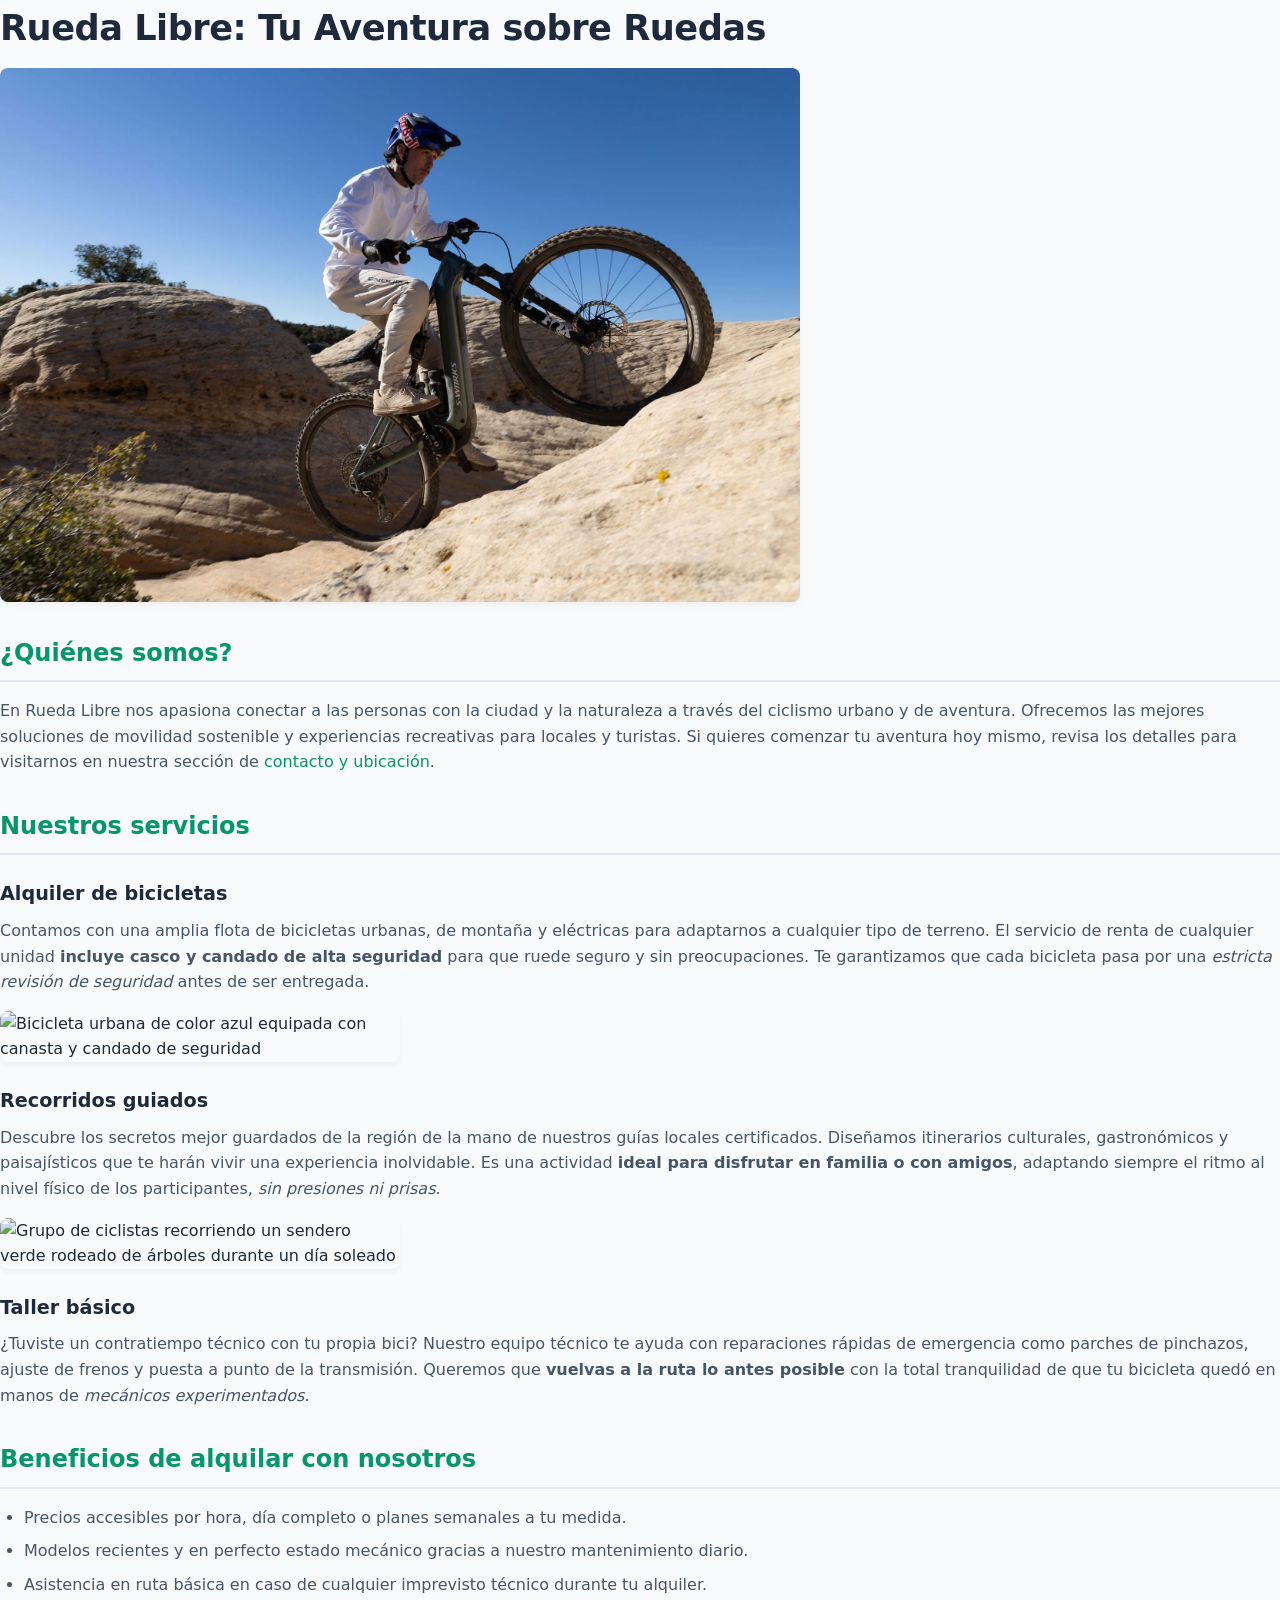
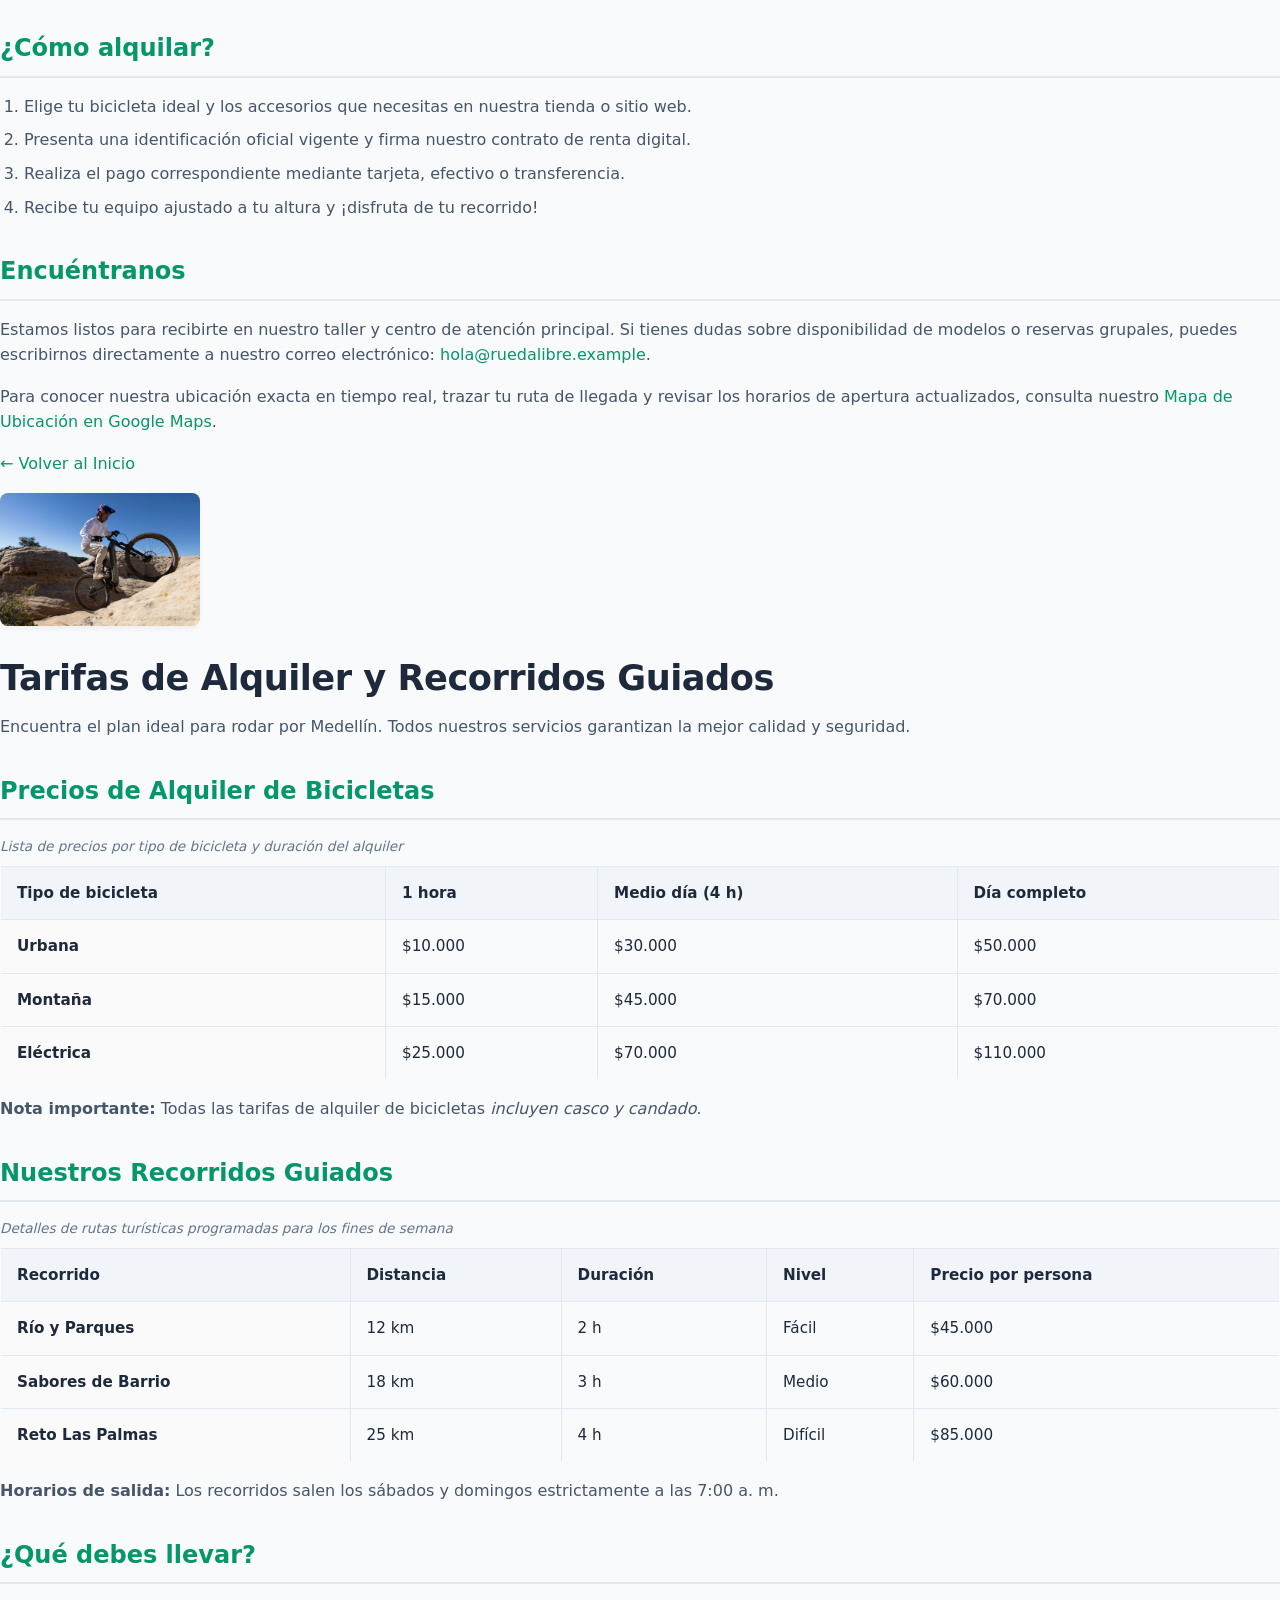
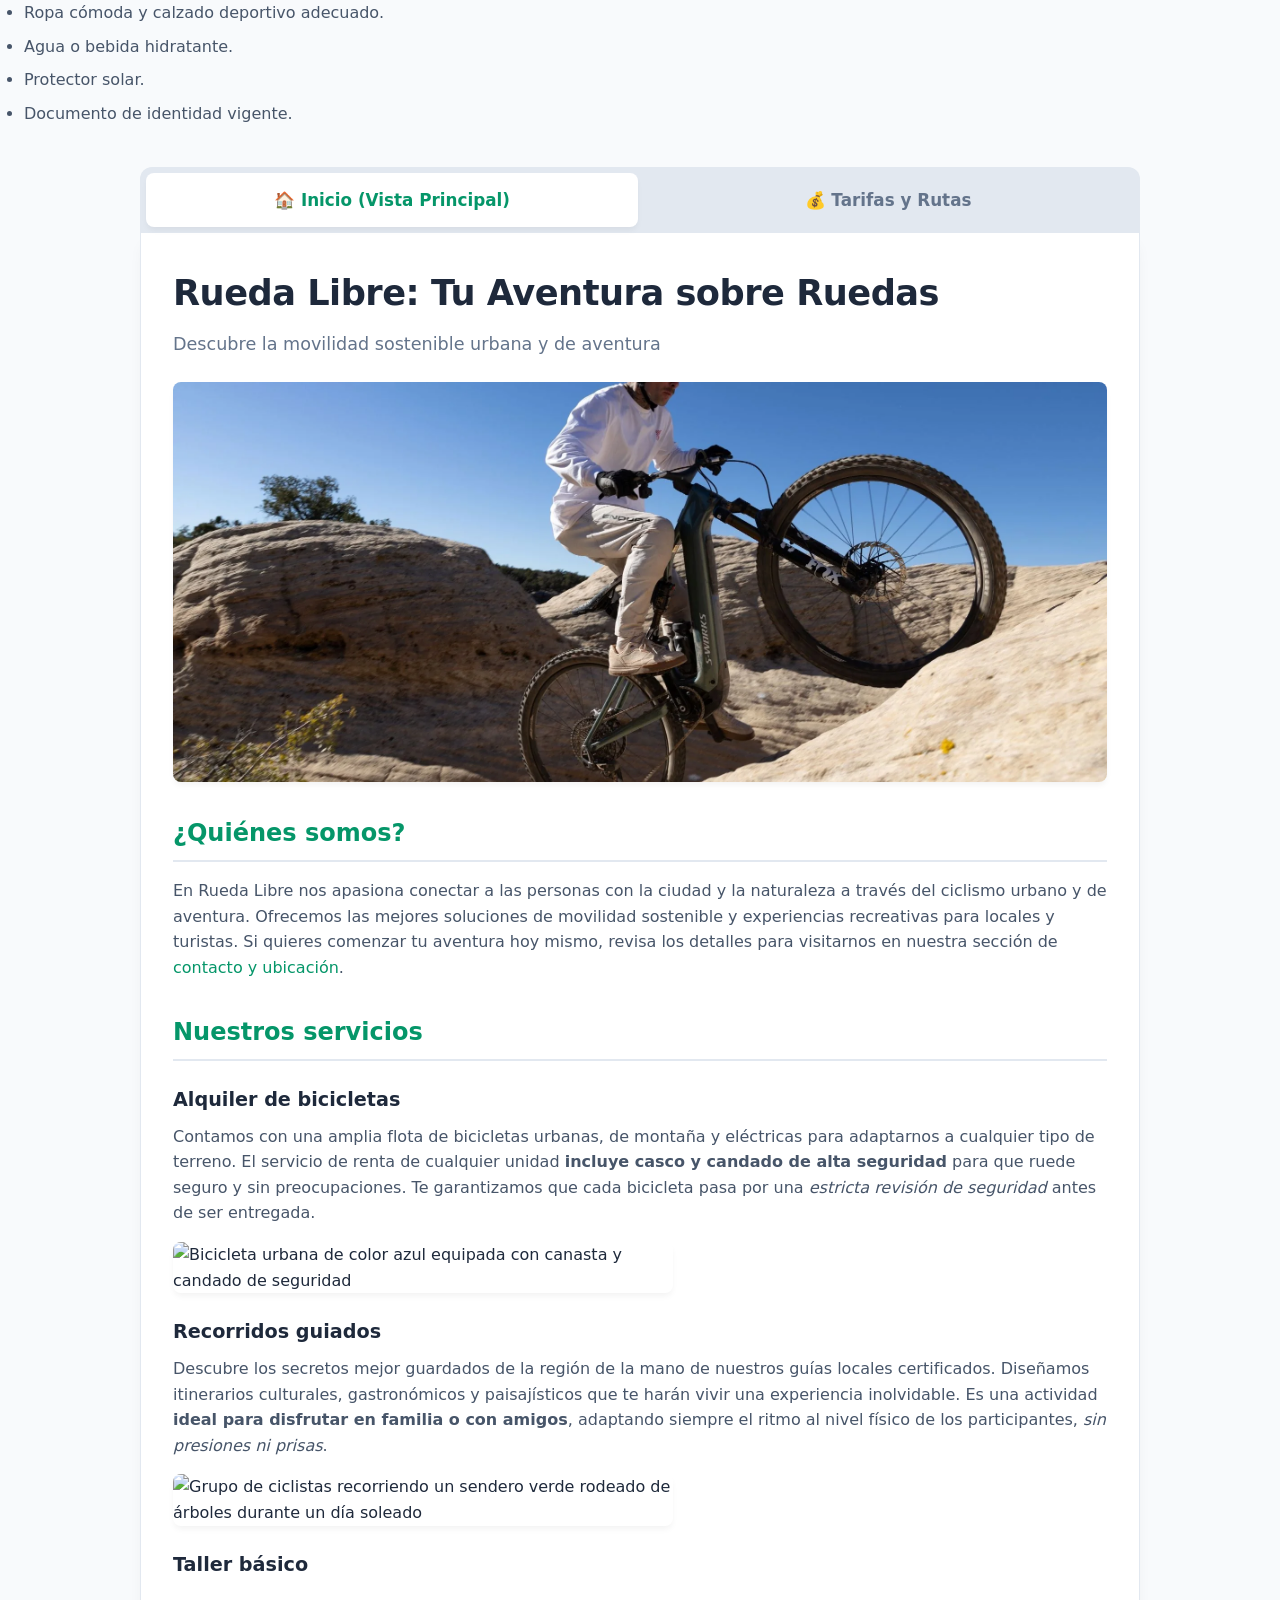
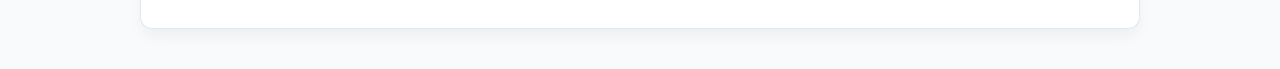
==== index.html @ 0bceabee "primer commit" ====
<!DOCTYPE html>
<html lang="es">
<head>
    <meta charset="UTF-8">
    <meta name="viewport" content="width=device-width, initial-scale=1.0">
    <title>Rueda Libre - Alquiler de Bicicletas y Recorridos</title>
</head>
<body>

    <!-- Título Principal Único -->
    <h1>Rueda Libre: Tu Aventura sobre Ruedas</h1>

    <!-- Imagen de Portada -->
    <img src="img/S1_3804.webp" alt="Frente de la tienda Rueda Libre con hileras de bicicletas listas para alquilar" width="800">

    <!-- Sección ¿Quiénes somos? -->
    <h2>¿Quiénes somos?</h2>
    <p>
        En Rueda Libre nos apasiona conectar a las personas con la ciudad y la naturaleza a través del ciclismo urbano y de aventura. Ofrecemos las mejores soluciones de movilidad sostenible y experiencias recreativas para locales y turistas. Si quieres comenzar tu aventura hoy mismo, revisa los detalles para visitarnos en nuestra sección de <a href="#encuentranos">contacto y ubicación</a>.
    </p>

    <!-- Sección Nuestros Servicios -->
    <h2>Nuestros servicios</h2>

    <h3>Alquiler de bicicletas</h3>
    <p>
        Contamos con una amplia flota de bicicletas urbanas, de montaña y eléctricas para adaptarnos a cualquier tipo de terreno. El servicio de renta de cualquier unidad <strong>incluye casco y candado de alta seguridad</strong> para que ruede seguro y sin preocupaciones. Te garantizamos que cada bicicleta pasa por una <em>estricta revisión de seguridad</em> antes de ser entregada.
    </p>
    <img src="img/bicicleta-alquiler.jpg" alt="Bicicleta urbana de color azul equipada con canasta y candado de seguridad" width="400">

    <h3>Recorridos guiados</h3>
    <p>
        Descubre los secretos mejor guardados de la región de la mano de nuestros guías locales certificados. Diseñamos itinerarios culturales, gastronómicos y paisajísticos que te harán vivir una experiencia inolvidable. Es una actividad <strong>ideal para disfrutar en familia o con amigos</strong>, adaptando siempre el ritmo al nivel físico de los participantes, <em>sin presiones ni prisas</em>.
    </p>
    <img src="img/ruta-guiada.jpg" alt="Grupo de ciclistas recorriendo un sendero verde rodeado de árboles durante un día soleado" width="400">

    <h3>Taller básico</h3>
    <p>
        ¿Tuviste un contratiempo técnico con tu propia bici? Nuestro equipo técnico te ayuda con reparaciones rápidas de emergencia como parches de pinchazos, ajuste de frenos y puesta a punto de la transmisión. Queremos que <strong>vuelvas a la ruta lo antes posible</strong> con la total tranquilidad de que tu bicicleta quedó en manos de <em>mecánicos experimentados</em>.
    </p>

    <!-- Beneficios del Servicio -->
    <h2>Beneficios de alquilar con nosotros</h2>
    <ul>
        <li>Precios accesibles por hora, día completo o planes semanales a tu medida.</li>
        <li>Modelos recientes y en perfecto estado mecánico gracias a nuestro mantenimiento diario.</li>
        <li>Asistencia en ruta básica en caso de cualquier imprevisto técnico durante tu alquiler.</li>
    </ul>

    <!-- Sección ¿Cómo alquilar? -->
    <h2>¿Cómo alquilar?</h2>
    <ol>
        <li>Elige tu bicicleta ideal y los accesorios que necesitas en nuestra tienda o sitio web.</li>
        <li>Presenta una identificación oficial vigente y firma nuestro contrato de renta digital.</li>
        <li>Realiza el pago correspondiente mediante tarjeta, efectivo o transferencia.</li>
        <li>Recibe tu equipo ajustado a tu altura y ¡disfruta de tu recorrido!</li>
    </ol>

    <!-- Sección Encuéntranos -->
    <h2 id="encuentranos">Encuéntranos</h2>
    <p>
        Estamos listos para recibirte en nuestro taller y centro de atención principal. Si tienes dudas sobre disponibilidad de modelos o reservas grupales, puedes escribirnos directamente a nuestro correo electrónico: <a href="mailto:hola@ruedalibre.example">hola@ruedalibre.example</a>.
    </p>
    <p>
        Para conocer nuestra ubicación exacta en tiempo real, trazar tu ruta de llegada y revisar los horarios de apertura actualizados, consulta nuestro <a href="https://google.com" target="_blank">Mapa de Ubicación en Google Maps</a>.
    </p>

</body>
</html>

<!DOCTYPE html>
<html lang="es">
<head>
    <meta charset="UTF-8">
    <meta name="viewport" content="width=device-width, initial-scale=1.0">
    <meta name="description" content="Consulta las tarifas oficiales de alquiler de bicicletas urbanas, de montaña y eléctricas en Medellín. Reserva tu recorrido guiado con Rueda Libre.">
    <title>Tarifas y Rutas | Rueda Libre</title>
</head>
<body>

    <!-- Enlace de regreso al Inicio subiendo un nivel -->
    <p><a href="../index.html">← Volver al Inicio</a></p>

    <!-- Logo de la empresa subiendo un nivel en la carpeta -->
    <img src="../img/S1_3804.webp" alt="Logo oficial de Rueda Libre" width="200">

    <h1>Tarifas de Alquiler y Recorridos Guiados</h1>
    <p>Encuentra el plan ideal para rodar por Medellín. Todos nuestros servicios garantizan la mejor calidad y seguridad.</p>

    <!-- Tabla 1: Tarifas de Alquiler -->
    <section>
        <h2>Precios de Alquiler de Bicicletas</h2>
        <table border="1">
            <caption>Lista de precios por tipo de bicicleta y duración del alquiler</caption>
            <thead>
                <tr>
                    <th scope="col">Tipo de bicicleta</th>
                    <th scope="col">1 hora</th>
                    <th scope="col">Medio día (4 h)</th>
                    <th scope="col">Día completo</th>
                </tr>
            </thead>
            <tbody>
                <tr>
                    <th scope="row">Urbana</th>
                    <td>$10.000</td>
                    <td>$30.000</td>
                    <td>$50.000</td>
                </tr>
                <tr>
                    <th scope="row">Montaña</th>
                    <td>$15.000</td>
                    <td>$45.000</td>
                    <td>$70.000</td>
                </tr>
                <tr>
                    <th scope="row">Eléctrica</th>
                    <td>$25.000</td>
                    <td>$70.000</td>
                    <td>$110.000</td>
                </tr>
            </tbody>
        </table>
        <p><strong>Nota importante:</strong> Todas las tarifas de alquiler de bicicletas <em>incluyen casco y candado</em>.</p>
    </section>

    <!-- Tabla 2: Recorridos Guiados -->
    <section id="recorridos-guiados">
        <h2>Nuestros Recorridos Guiados</h2>
        <table border="1">
            <caption>Detalles de rutas turísticas programadas para los fines de semana</caption>
            <thead>
                <tr>
                    <th scope="col">Recorrido</th>
                    <th scope="col">Distancia</th>
                    <th scope="col">Duración</th>
                    <th scope="col">Nivel</th>
                    <th scope="col">Precio por persona</th>
                </tr>
            </thead>
            <tbody>
                <tr>
                    <th scope="row">Río y Parques</th>
                    <td>12 km</td>
                    <td>2 h</td>
                    <td>Fácil</td>
                    <td>$45.000</td>
                </tr>
                <tr>
                    <th scope="row">Sabores de Barrio</th>
                    <td>18 km</td>
                    <td>3 h</td>
                    <td>Medio</td>
                    <td>$60.000</td>
                </tr>
                <tr>
                    <th scope="row">Reto Las Palmas</th>
                    <td>25 km</td>
                    <td>4 h</td>
                    <td>Difícil</td>
                    <td>$85.000</td>
                </tr>
            </tbody>
        </table>
        <p><strong>Horarios de salida:</strong> Los recorridos salen los sábados y domingos estrictamente a las 7:00 a. m.</p>
    </section>

    <!-- Información adicional del cliente -->
    <section>
        <h2>¿Qué debes llevar?</h2>
        <ul>
            <li>Ropa cómoda y calzado deportivo adecuado.</li>
            <li>Agua o bebida hidratante.</li>
            <li>Protector solar.</li>
            <li>Documento de identidad vigente.</li>
        </ul>
    </section>

</body>
</html>
<!DOCTYPE html>
<html lang="es">
<head>
    <meta charset="UTF-8">
    <meta name="viewport" content="width=device-width, initial-scale=1.0">
    <meta name="description" content="Consulta las tarifas oficiales de alquiler de bicicletas urbanas, de montaña y eléctricas en Medellín. Reserva tu recorrido guiado con Rueda Libre.">
    <title>Rueda Libre - Alquiler de Bicicletas y Recorridos</title>
    <style>
        :root {
            --primary: #059669; /* Verde ciclismo ecológico */
            --primary-hover: #047857;
            --accent: #f59e0b; /* Naranja de seguridad */
            --bg: #f8fafc;
            --card: #ffffff;
            --text: #1e293b;
            --border: #e2e8f0;
            --easy: #10b981;
            --medium: #f59e0b;
            --hard: #ef4444;
        }

        body {
            font-family: system-ui, -apple-system, BlinkMacSystemFont, 'Segoe UI', Roboto, sans-serif;
            background-color: var(--bg);
            color: var(--text);
            margin: 0;
            padding: 0;
            line-height: 1.6;
        }

        /* Contenedor del Sistema de Pestañas */
        .tabs-container {
            max-width: 1000px;
            margin: 40px auto;
            padding: 0 20px;
        }

        /* Ocultar los inputs de radio nativos */
        .tab-switch {
            display: none;
        }

        /* Barra de Navegación de Pestañas */
        .tabs-nav {
            display: flex;
            gap: 4px;
            background: #e2e8f0;
            padding: 6px;
            border-radius: 12px 12px 0 0;
        }

        .tab-label {
            flex: 1;
            padding: 14px;
            text-align: center;
            font-weight: bold;
            cursor: pointer;
            border-radius: 8px;
            transition: all 0.3s;
            background: transparent;
            color: #64748b;
            font-size: 1.05rem;
        }

        .tab-label:hover {
            color: var(--text);
            background: rgba(255, 255, 255, 0.5);
        }

        /* Paneles de Contenido */
        .tab-content {
            display: none;
            background: var(--card);
            padding: 32px;
            border-radius: 0 0 12px 12px;
            border: 1px solid var(--border);
            border-top: none;
            box-shadow: 0 10px 15px -3px rgb(0 0 0 / 0.05);
        }

        /* Lógica para conmutar las pestañas activas */
        #tab1:checked ~ .tabs-nav .label1,
        #tab2:checked ~ .tabs-nav .label2 {
            background: var(--card);
            color: var(--primary);
            box-shadow: 0 4px 6px -1px rgb(0 0 0 / 0.05);
        }

        #tab1:checked ~ .content1,
        #tab2:checked ~ .content2 {
            display: block;
        }

        /* --- Estilos de Contenido General --- */
        h1 {
            font-size: 2.2rem;
            color: var(--text);
            margin-top: 0;
            margin-bottom: 8px;
            font-weight: 800;
            letter-spacing: -0.5px;
        }

        .subtitle {
            color: #64748b;
            font-size: 1.1rem;
            margin-bottom: 24px;
        }

        h2 {
            font-size: 1.5rem;
            color: var(--primary);
            margin-top: 32px;
            margin-bottom: 16px;
            border-bottom: 2px solid var(--border);
            padding-bottom: 8px;
        }

        h3 {
            font-size: 1.2rem;
            color: var(--text);
            margin-top: 24px;
            margin-bottom: 8px;
        }

        p {
            margin: 0 0 16px 0;
            color: #475569;
        }

        /* Imágenes */
        img {
            max-width: 100%;
            height: auto;
            border-radius: 8px;
            margin: 12px 0 24px 0;
            display: block;
            box-shadow: 0 4px 6px -1px rgb(0 0 0 / 0.05);
        }

        .img-hero {
            width: 100%;
            max-height: 400px;
            object-fit: cover;
        }

        .img-thumb {
            max-width: 500px;
            width: 100%;
        }

        /* Listas Estilizadas */
        ul, ol {
            margin: 0 0 24px 0;
            padding-left: 24px;
            color: #475569;
        }

        li {
            margin-bottom: 8px;
        }

        /* Enlaces y Botones */
        a {
            color: var(--primary);
            text-decoration: none;
            font-weight: 500;
        }

        a:hover {
            text-decoration: underline;
        }

        .btn-maps {
            display: inline-block;
            background: var(--primary);
            color: white;
            padding: 12px 24px;
            border-radius: 6px;
            font-weight: bold;
            margin-top: 8px;
            box-shadow: 0 4px 6px -1px rgba(5, 150, 105, 0.2);
            transition: background 0.2s;
        }

        .btn-maps:hover {
            background: var(--primary-hover);
            text-decoration: none;
        }

        /* Tablas de Tarifas y Recorridos */
        table {
            width: 100%;
            border-collapse: collapse;
            margin: 16px 0;
            font-size: 0.95rem;
            text-align: left;
            border: 1px solid var(--border);
            border-radius: 8px;
            overflow: hidden;
        }

        caption {
            font-size: 0.85rem;
            color: #64748b;
            text-align: left;
            margin-bottom: 8px;
            font-style: italic;
        }

        th, td {
            padding: 14px 16px;
            border-bottom: 1px solid var(--border);
        }

        thead th {
            background-color: #f1f5f9;
            color: var(--text);
            font-weight: 700;
        }

        tbody th {
            background-color: #fafafa;
            font-weight: 600;
            color: var(--text);
        }

        tbody tr:hover {
            background-color: #f8fafc;
        }

        /* Etiquetas de niveles en la tabla */
        .badge {
            display: inline-block;
            padding: 2px 8px;
            border-radius: 4px;
            font-size: 0.8rem;
            font-weight: bold;
            color: white;
        }
        .badge.easy { background-color: var(--easy); }
        .badge.medium { background-color: var(--medium); }
        .badge.hard { background-color: var(--hard); }

        .notice-box {
            background-color: #fffbeb;
            border-left: 4px solid var(--accent);
            padding: 16px;
            border-radius: 0 8px 8px 0;
            margin: 16px 0;
        }

        .notice-box p {
            margin: 0;
            color: #92400e;
        }

        /* Caja de simulación de barra superior */
        .top-nav-back {
            display: flex;
            align-items: center;
            gap: 12px;
            margin-bottom: 24px;
            padding-bottom: 16px;
            border-bottom: 1px solid var(--border);
        }

        .logo-placeholder {
            background: #f1f5f9;
            padding: 8px 16px;
            border-radius: 6px;
            font-weight: bold;
            color: var(--primary);
            border: 1px dashed var(--primary);
        }
    </style>
</head>
<body>

<div class="tabs-container">
    
    <!-- Inputs ocultos para controlar el cambio de pestaña -->
    <input type="radio" name="view-switch" id="tab1" class="tab-switch" checked>
    <input type="radio" name="view-switch" id="tab2" class="tab-switch">

    <!-- Menú superior de navegación -->
    <div class="tabs-nav">
        <label for="tab1" class="tab-label label1">🏠 Inicio (Vista Principal)</label>
        <label for="tab2" class="tab-label label2">💰 Tarifas y Rutas</label>
    </div>

    <!-- ================= VISTA 1: INICIO ================= -->
    <div class="tab-content content1">
        <h1>Rueda Libre: Tu Aventura sobre Ruedas</h1>
        <p class="subtitle">Descubre la movilidad sostenible urbana y de aventura</p>

        <!-- Imagen de Portada -->
        <img src="img/S1_3804.webp" alt="Frente de la tienda Rueda Libre con hileras de bicicletas listas para alquilar" class="img-hero">

        <h2>¿Quiénes somos?</h2>
        <p>
            En Rueda Libre nos apasiona conectar a las personas con la ciudad y la naturaleza a través del ciclismo urbano y de aventura. Ofrecemos las mejores soluciones de movilidad sostenible y experiencias recreativas para locales y turistas. Si quieres comenzar tu aventura hoy mismo, revisa los detalles para visitarnos en nuestra sección de <a href="#encuentranos">contacto y ubicación</a>.
        </p>

        <h2>Nuestros servicios</h2>

        <h3>Alquiler de bicicletas</h3>
        <p>
            Contamos con una amplia flota de bicicletas urbanas, de montaña y eléctricas para adaptarnos a cualquier tipo de terreno. El servicio de renta de cualquier unidad <strong>incluye casco y candado de alta seguridad</strong> para que ruede seguro y sin preocupaciones. Te garantizamos que cada bicicleta pasa por una <em>estricta revisión de seguridad</em> antes de ser entregada.
        </p>
        <img src="img/bicicleta-alquiler.jpg" alt="Bicicleta urbana de color azul equipada con canasta y candado de seguridad" class="img-thumb">

        <h3>Recorridos guiados</h3>
        <p>
            Descubre los secretos mejor guardados de la región de la mano de nuestros guías locales certificados. Diseñamos itinerarios culturales, gastronómicos y paisajísticos que te harán vivir una experiencia inolvidable. Es una actividad <strong>ideal para disfrutar en familia o con amigos</strong>, adaptando siempre el ritmo al nivel físico de los participantes, <em>sin presiones ni prisas</em>.
        </p>
        <img src="img/ruta-guiada.jpg" alt="Grupo de ciclistas recorriendo un sendero verde rodeado de árboles durante un día soleado" class="img-thumb">

        <h3>Taller básico</h3>
        <p>
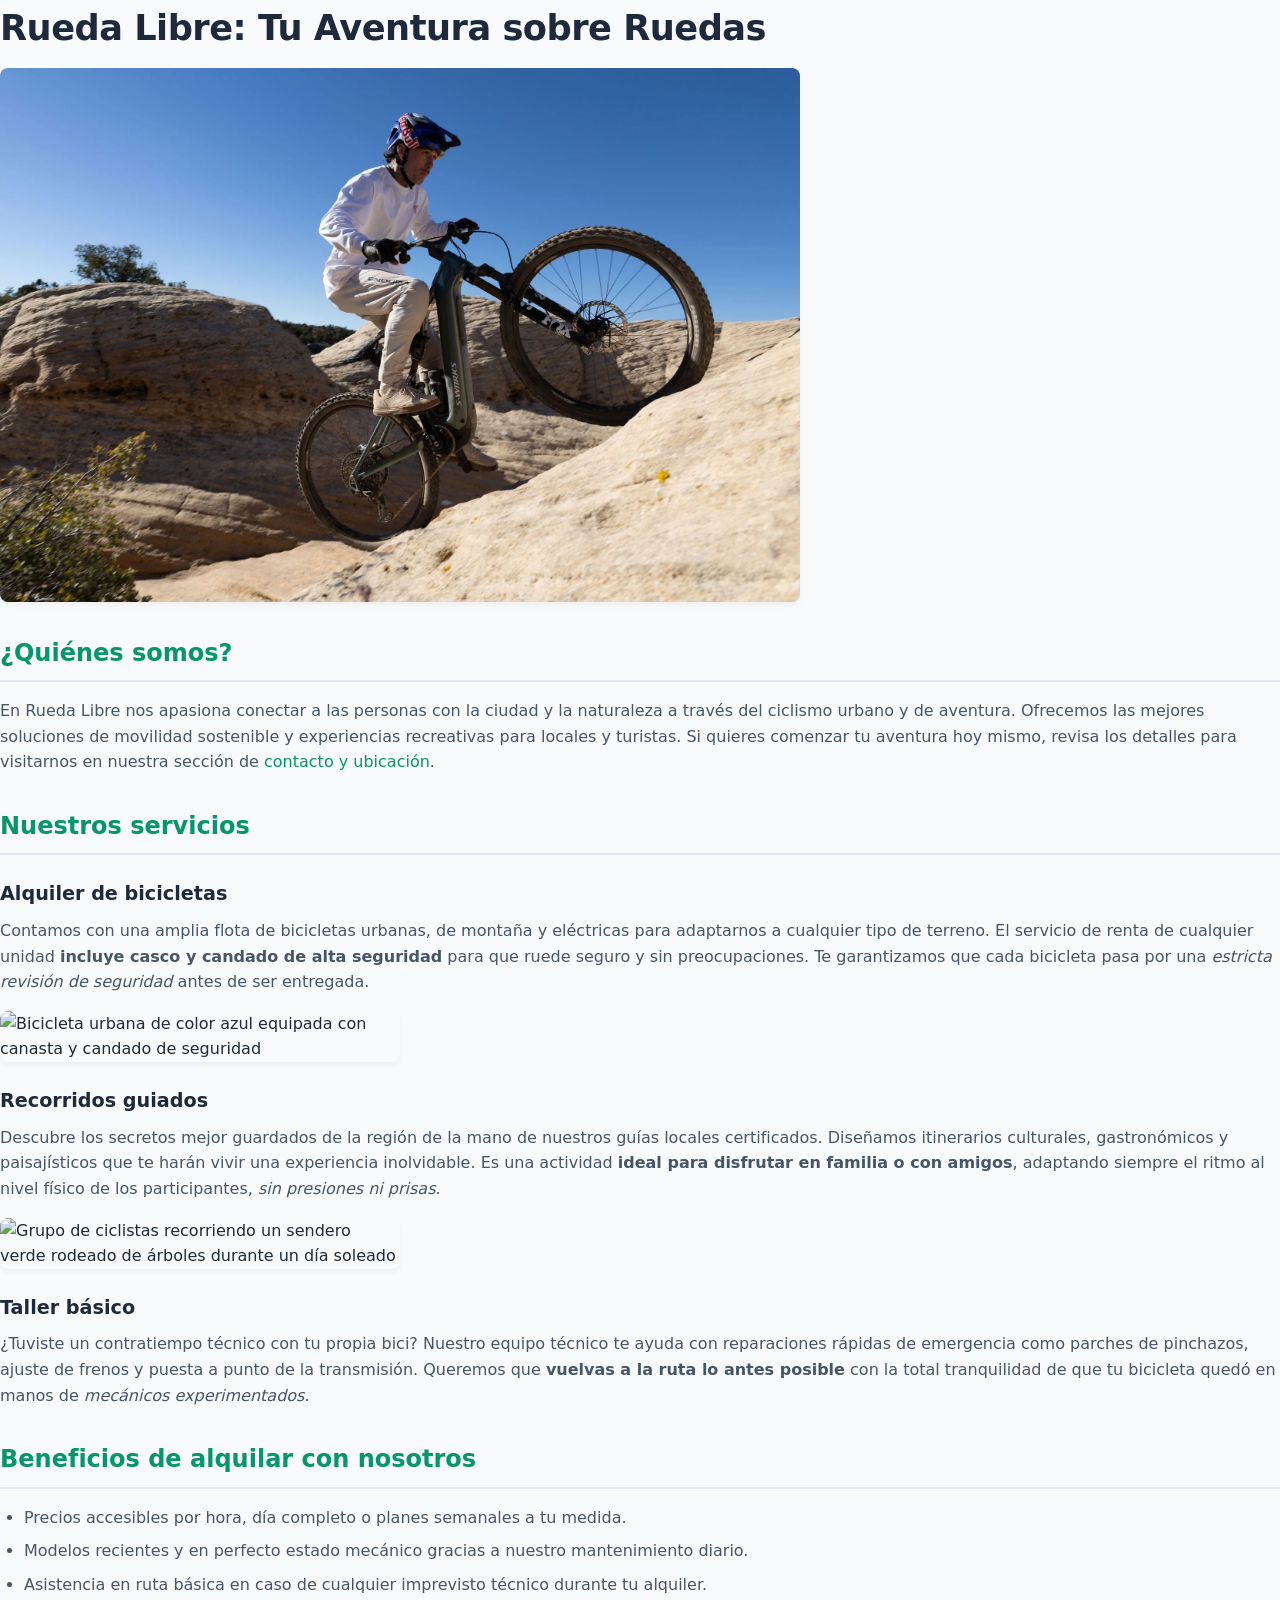
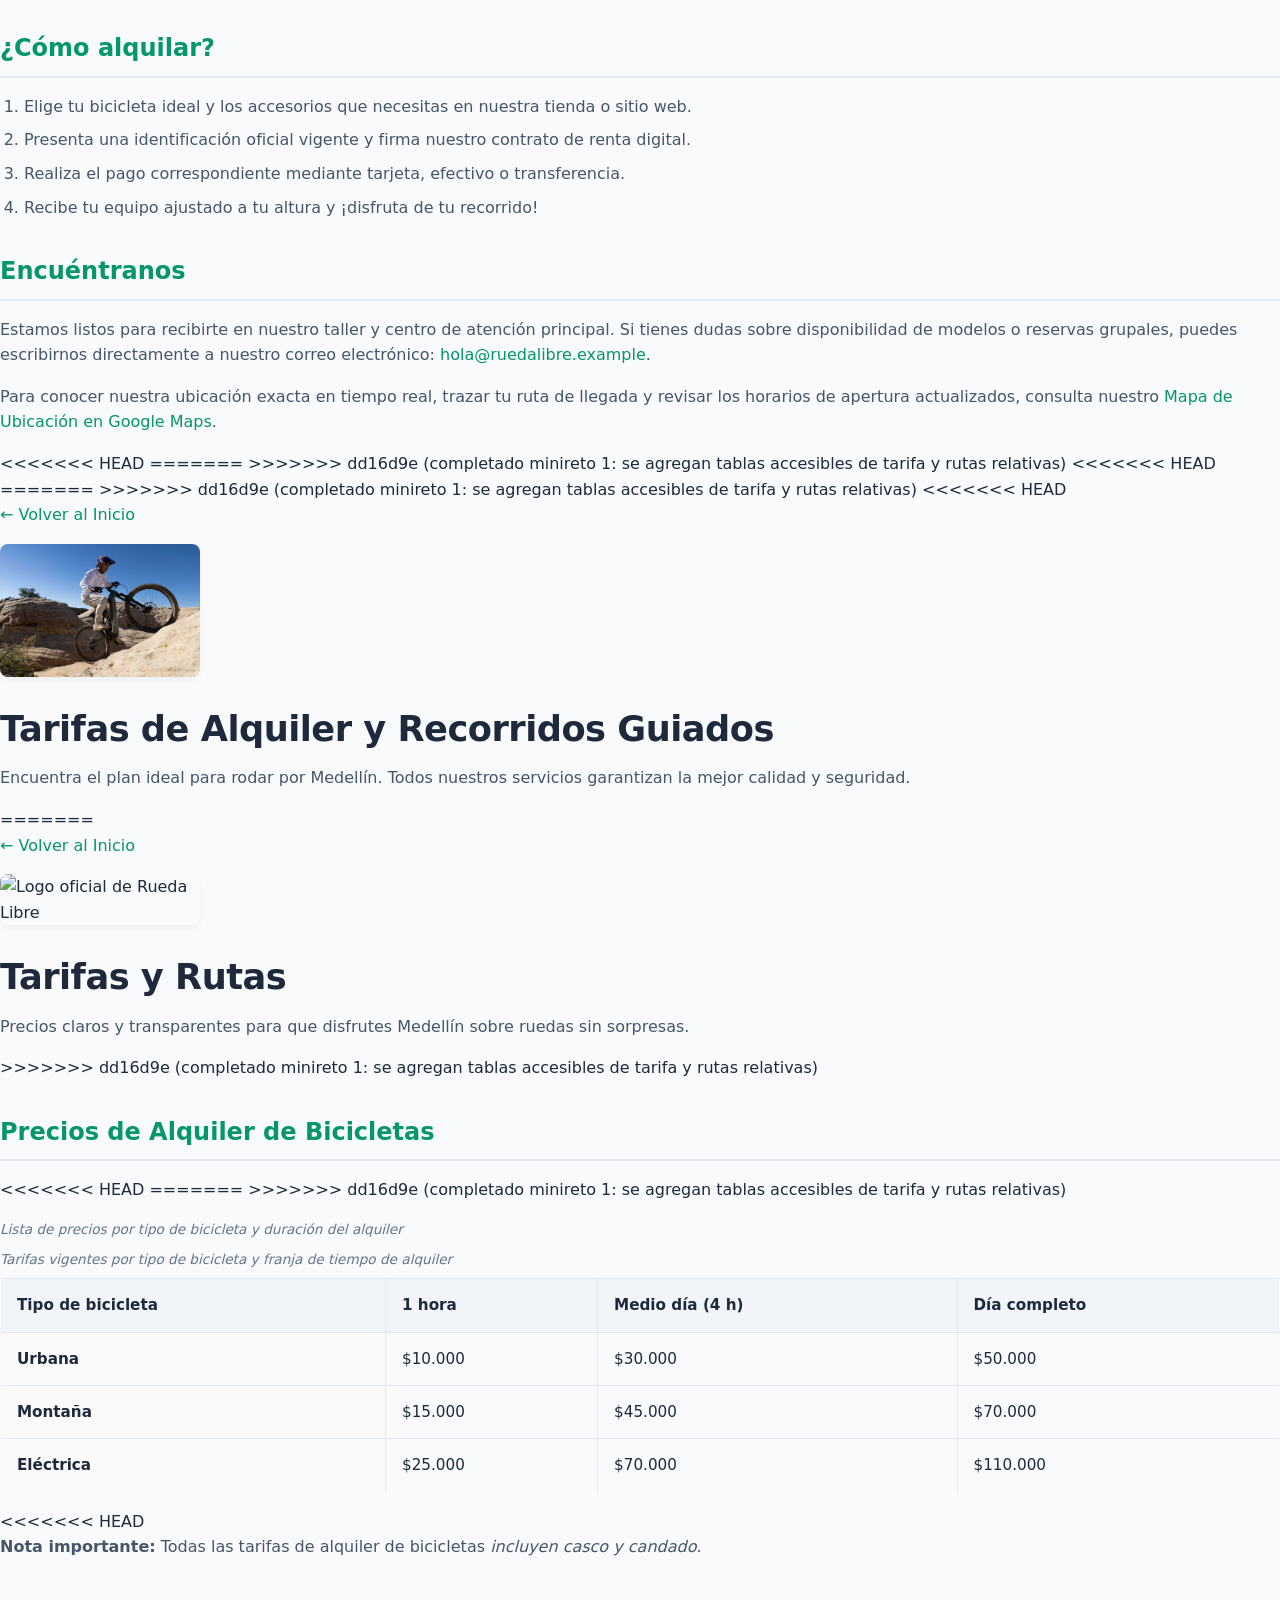
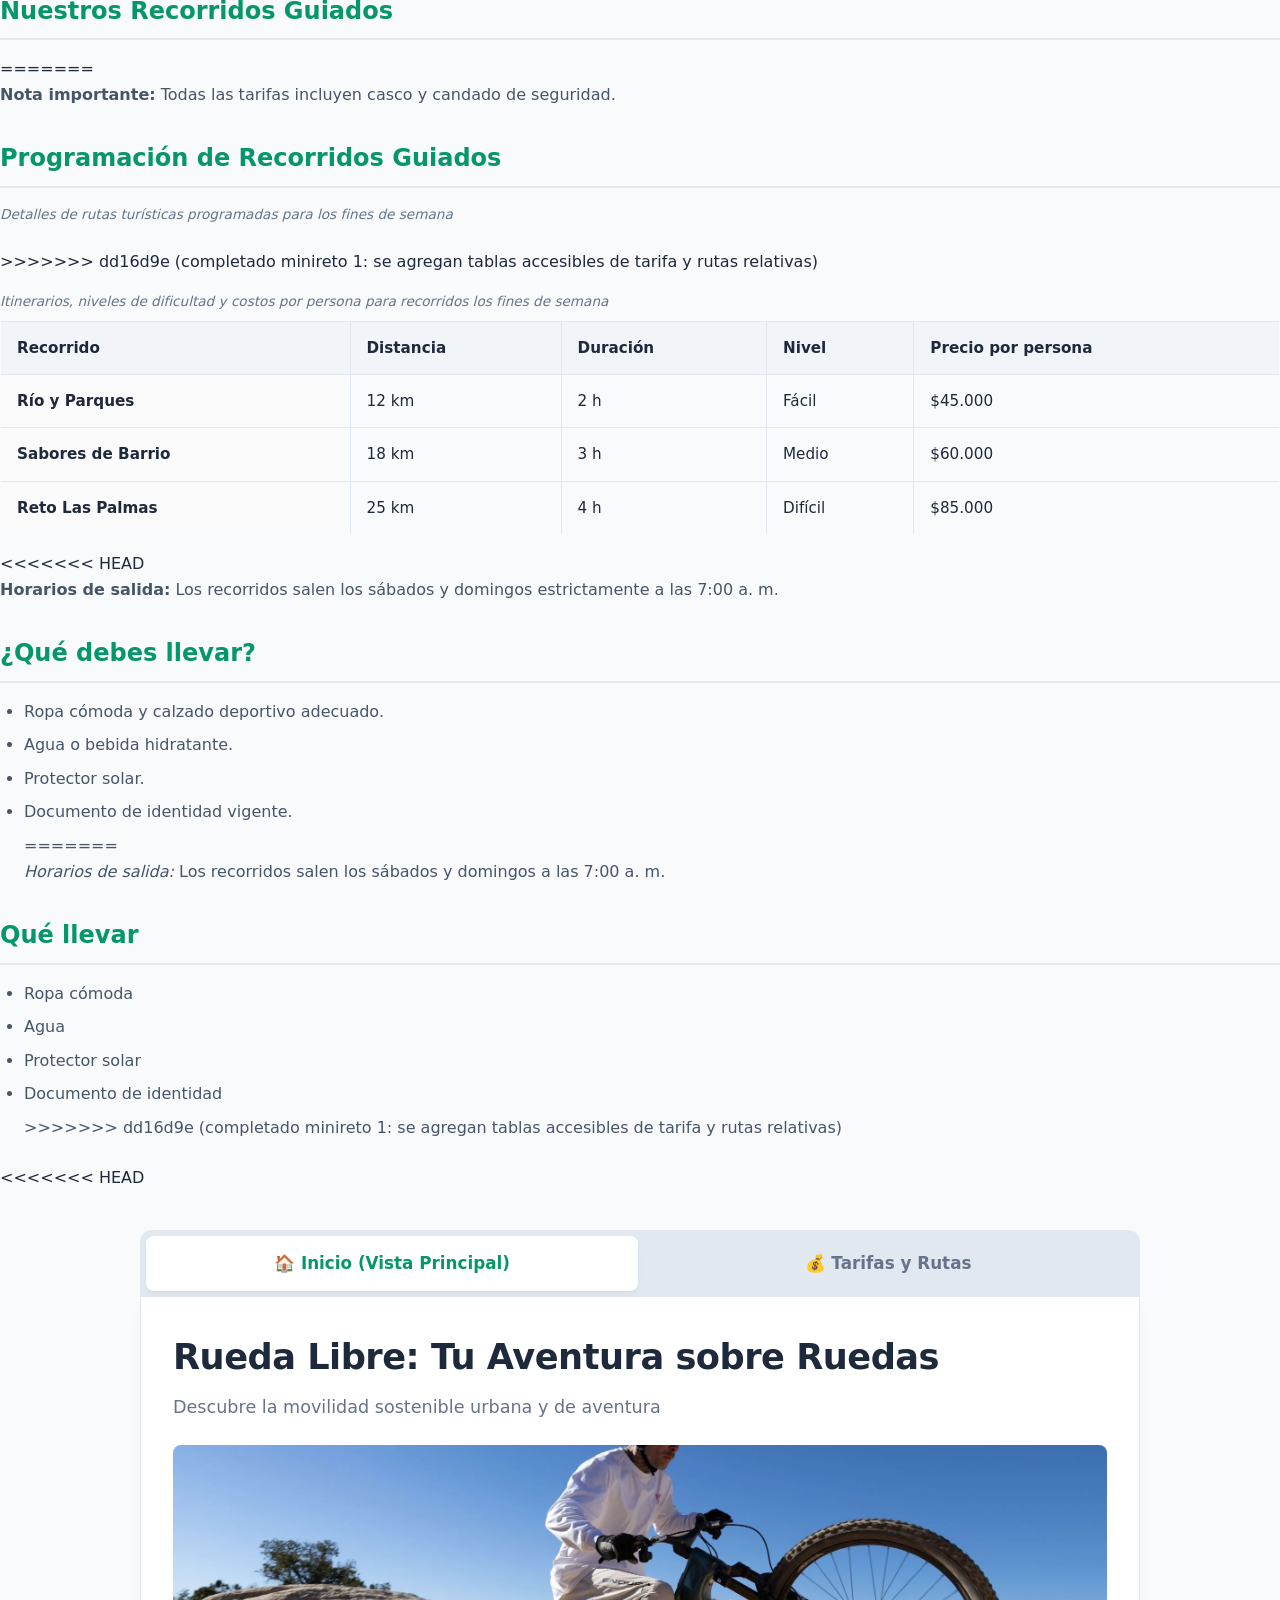
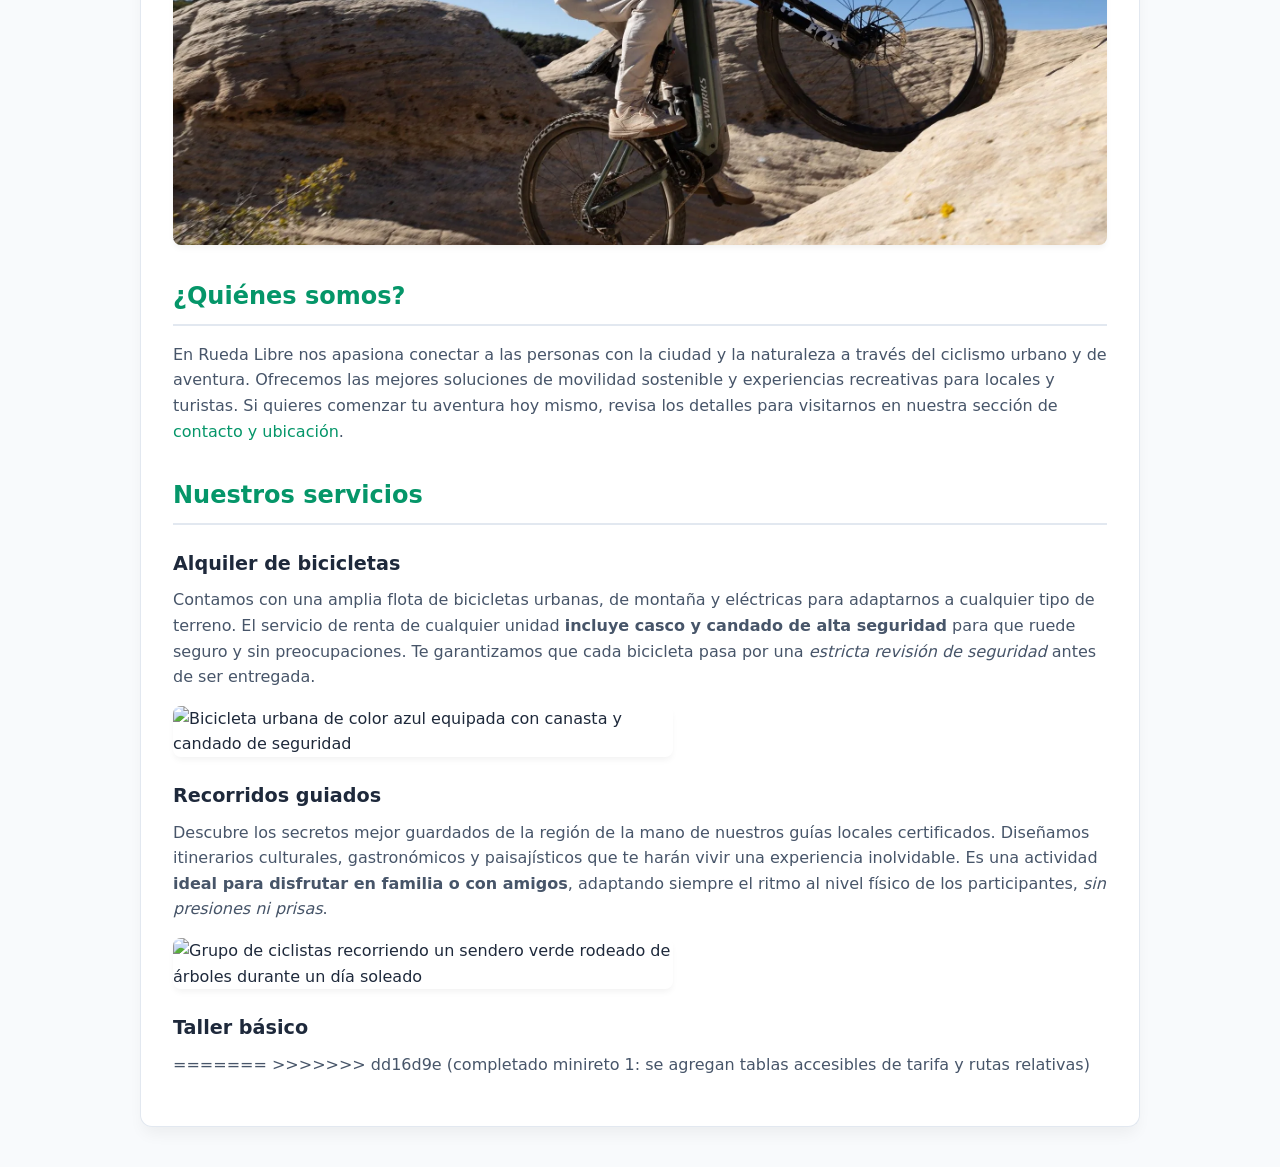
==== commit 937f0ddf: "completado minireto 1: se agregan tablas accesibles de tarifa y rutas relativas" ====
--- a/index.html
+++ b/index.html
@@ -67,17 +67,25 @@
 
 </body>
 </html>
-
+<<<<<<< HEAD
+
+=======
+>>>>>>> dd16d9e (completado minireto 1: se agregan tablas accesibles de tarifa y rutas relativas)
 <!DOCTYPE html>
 <html lang="es">
 <head>
     <meta charset="UTF-8">
     <meta name="viewport" content="width=device-width, initial-scale=1.0">
+<<<<<<< HEAD
     <meta name="description" content="Consulta las tarifas oficiales de alquiler de bicicletas urbanas, de montaña y eléctricas en Medellín. Reserva tu recorrido guiado con Rueda Libre.">
+=======
+    <meta name="description" content="Consulta las tarifas oficiales de alquiler de bicicletas y precios de recorridos guiados en Medellín con Rueda Libre.">
+>>>>>>> dd16d9e (completado minireto 1: se agregan tablas accesibles de tarifa y rutas relativas)
     <title>Tarifas y Rutas | Rueda Libre</title>
 </head>
 <body>
 
+<<<<<<< HEAD
     <!-- Enlace de regreso al Inicio subiendo un nivel -->
     <p><a href="../index.html">← Volver al Inicio</a></p>
 
@@ -86,12 +94,26 @@
 
     <h1>Tarifas de Alquiler y Recorridos Guiados</h1>
     <p>Encuentra el plan ideal para rodar por Medellín. Todos nuestros servicios garantizan la mejor calidad y seguridad.</p>
+=======
+    <!-- Enlace relativo de regreso a la raíz -->
+    <p><a href="../index.html">← Volver al Inicio</a></p>
+
+    <!-- Imagen subiendo un nivel hacia la carpeta img/ -->
+    <img src="../img/portada-rueda-libre.jpg" alt="Logo oficial de Rueda Libre" width="200">
+
+    <h1>Tarifas y Rutas</h1>
+    <p>Precios claros y transparentes para que disfrutes Medellín sobre ruedas sin sorpresas.</p>
+>>>>>>> dd16d9e (completado minireto 1: se agregan tablas accesibles de tarifa y rutas relativas)
 
     <!-- Tabla 1: Tarifas de Alquiler -->
     <section>
         <h2>Precios de Alquiler de Bicicletas</h2>
         <table border="1">
+<<<<<<< HEAD
             <caption>Lista de precios por tipo de bicicleta y duración del alquiler</caption>
+=======
+            <caption>Tarifas vigentes por tipo de bicicleta y franja de tiempo de alquiler</caption>
+>>>>>>> dd16d9e (completado minireto 1: se agregan tablas accesibles de tarifa y rutas relativas)
             <thead>
                 <tr>
                     <th scope="col">Tipo de bicicleta</th>
@@ -121,6 +143,7 @@
                 </tr>
             </tbody>
         </table>
+<<<<<<< HEAD
         <p><strong>Nota importante:</strong> Todas las tarifas de alquiler de bicicletas <em>incluyen casco y candado</em>.</p>
     </section>
 
@@ -129,6 +152,16 @@
         <h2>Nuestros Recorridos Guiados</h2>
         <table border="1">
             <caption>Detalles de rutas turísticas programadas para los fines de semana</caption>
+=======
+        <p><strong>Nota importante:</strong> Todas las tarifas incluyen casco y candado de seguridad.</p>
+    </section>
+
+    <!-- Tabla 2: Recorridos Guiados con ID para enlace directo -->
+    <section id="tabla-recorridos">
+        <h2>Programación de Recorridos Guiados</h2>
+        <table border="1">
+            <caption>Itinerarios, niveles de dificultad y costos por persona para recorridos los fines de semana</caption>
+>>>>>>> dd16d9e (completado minireto 1: se agregan tablas accesibles de tarifa y rutas relativas)
             <thead>
                 <tr>
                     <th scope="col">Recorrido</th>
@@ -162,6 +195,7 @@
                 </tr>
             </tbody>
         </table>
+<<<<<<< HEAD
         <p><strong>Horarios de salida:</strong> Los recorridos salen los sábados y domingos estrictamente a las 7:00 a. m.</p>
     </section>
 
@@ -173,11 +207,25 @@
             <li>Agua o bebida hidratante.</li>
             <li>Protector solar.</li>
             <li>Documento de identidad vigente.</li>
+=======
+        <p><em>Horarios de salida:</em> Los recorridos salen los sábados y domingos a las 7:00 a. m.</p>
+    </section>
+
+    <!-- Información adicional -->
+    <section>
+        <h2>Qué llevar</h2>
+        <ul>
+            <li>Ropa cómoda</li>
+            <li>Agua</li>
+            <li>Protector solar</li>
+            <li>Documento de identidad</li>
+>>>>>>> dd16d9e (completado minireto 1: se agregan tablas accesibles de tarifa y rutas relativas)
         </ul>
     </section>
 
 </body>
 </html>
+<<<<<<< HEAD
 <!DOCTYPE html>
 <html lang="es">
 <head>
@@ -498,3 +546,6 @@
 
         <h3>Taller básico</h3>
         <p>
+=======
+
+>>>>>>> dd16d9e (completado minireto 1: se agregan tablas accesibles de tarifa y rutas relativas)
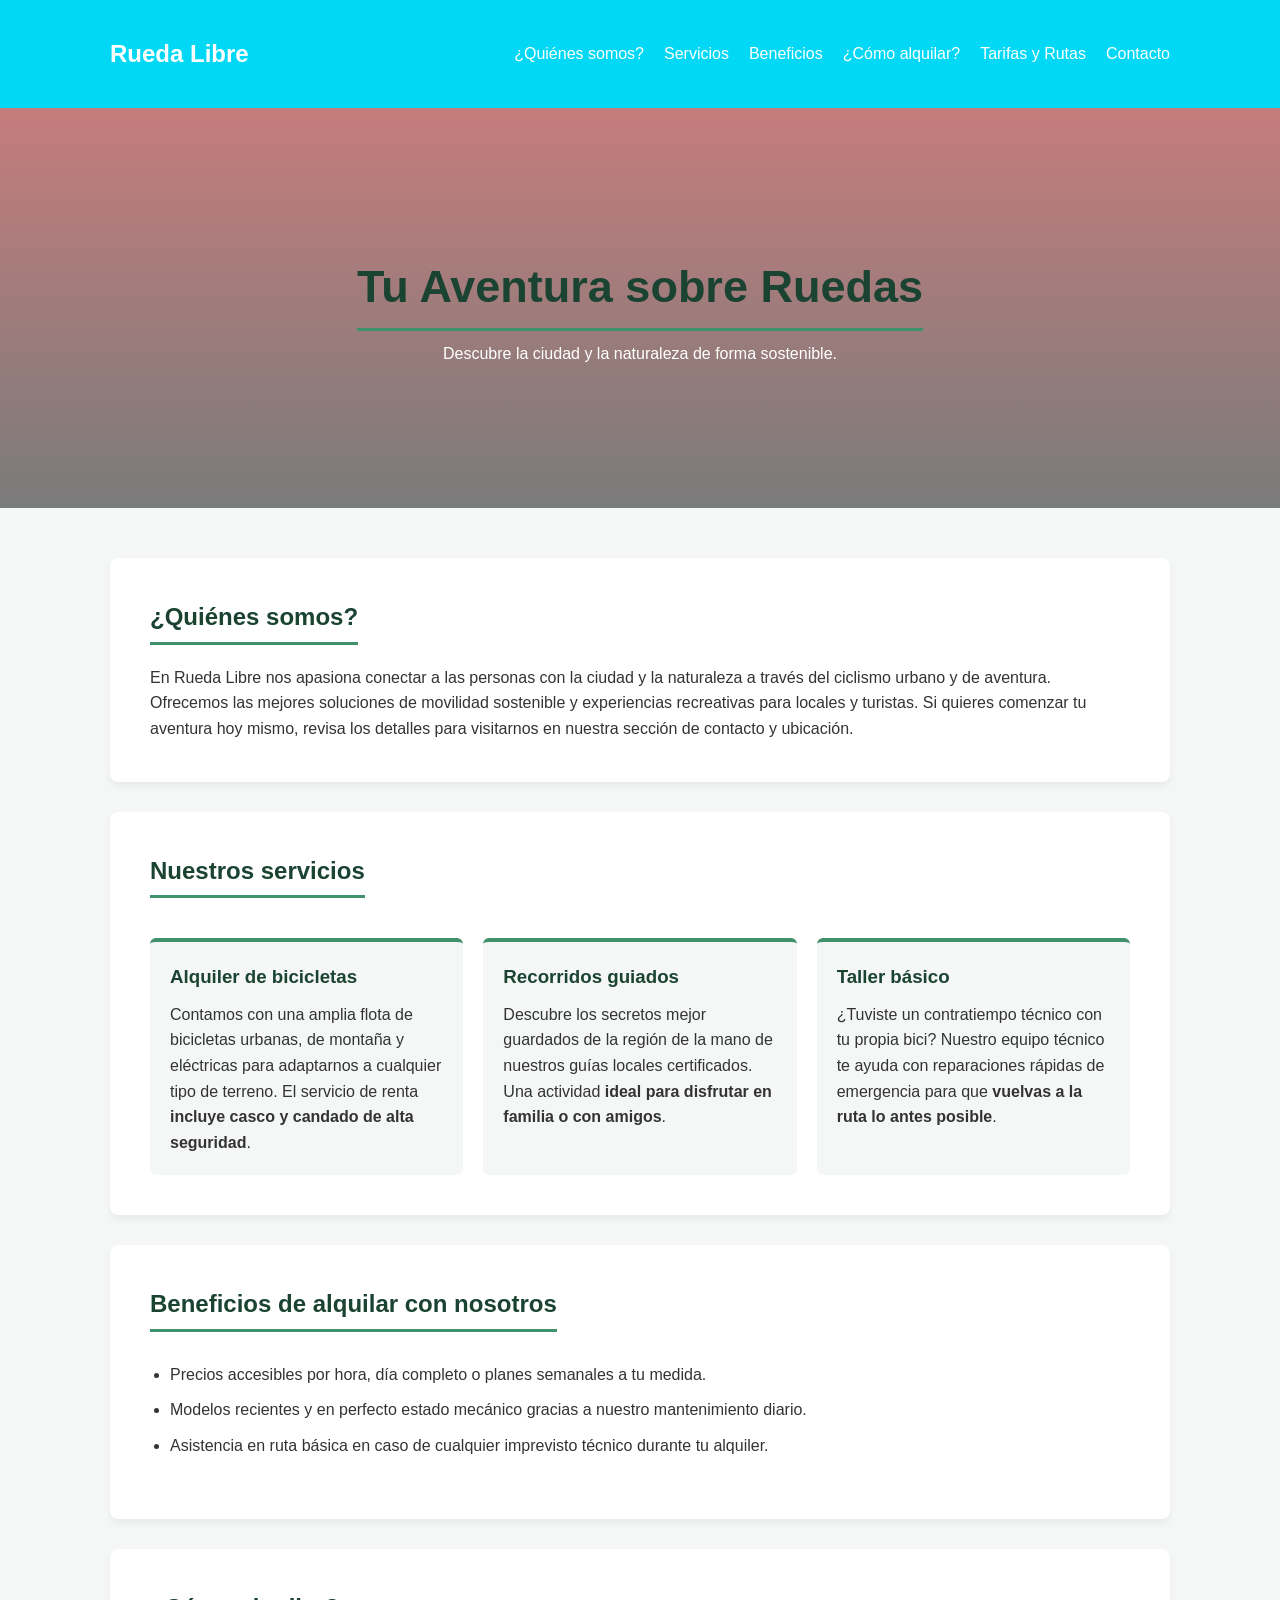
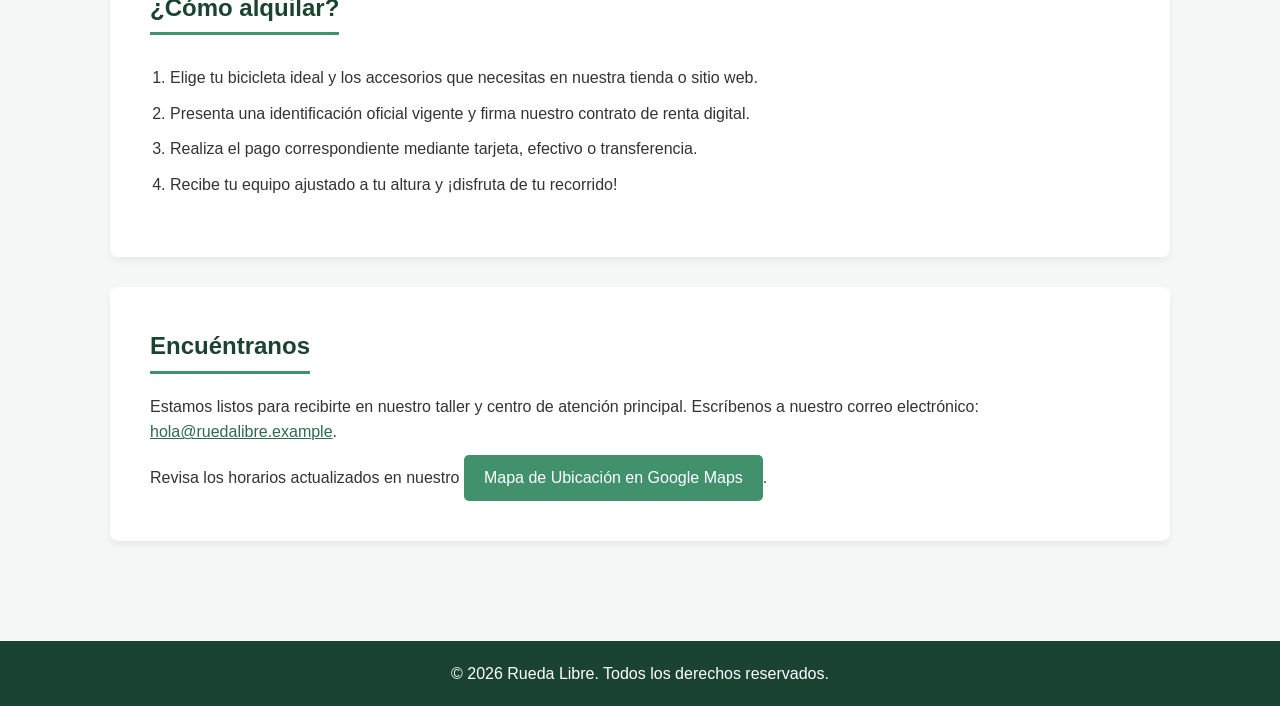
==== commit d8c80eee: "pagina mejorada" ====
--- a/index.html
+++ b/index.html
@@ -3,549 +3,95 @@
 <head>
     <meta charset="UTF-8">
     <meta name="viewport" content="width=device-width, initial-scale=1.0">
+    <meta name="description" content="Rueda Libre: Alquiler de bicicletas urbanas, de montaña y eléctricas en Medellín. Ofrecemos recorridos guiados y taller básico.">
     <title>Rueda Libre - Alquiler de Bicicletas y Recorridos</title>
+    <!-- Vinculamos el archivo de estilos CSS -->
+    <link rel="stylesheet" href="estilos.css">
 </head>
 <body>
 
-    <!-- Título Principal Único -->
-    <h1>Rueda Libre: Tu Aventura sobre Ruedas</h1>
+    <header>
+        <div class="contenedor nav-container">
+            <h1 class="logo">Rueda Libre</h1>
+            <nav>
+                <ul class="nav-links">
+                    <li><a href="#quienes-somos">¿Quiénes somos?</a></li>
+                    <li><a href="#servicios">Servicios</a></li>
+                    <li><a href="#beneficios">Beneficios</a></li>
+                    <li><a href="#como-alquilar">¿Cómo alquilar?</a></li>
+                    <li><a href="tarifas.html">Tarifas y Rutas</a></li>
+                    <li><a href="#encuentranos">Contacto</a></li>
+                </ul>
+            </nav>
+        </div>
+    </header>
 
-    <!-- Imagen de Portada -->
-    <img src="img/S1_3804.webp" alt="Frente de la tienda Rueda Libre con hileras de bicicletas listas para alquilar" width="800">
+    <main>
+        
+        <section id="hero">
+            <div class="hero-content">
+                <h2>Tu Aventura sobre Ruedas</h2>
+                <p>Descubre la ciudad y la naturaleza de forma sostenible.</p>
+            </div>
+        </section>
 
-    <!-- Sección ¿Quiénes somos? -->
-    <h2>¿Quiénes somos?</h2>
-    <p>
-        En Rueda Libre nos apasiona conectar a las personas con la ciudad y la naturaleza a través del ciclismo urbano y de aventura. Ofrecemos las mejores soluciones de movilidad sostenible y experiencias recreativas para locales y turistas. Si quieres comenzar tu aventura hoy mismo, revisa los detalles para visitarnos en nuestra sección de <a href="#encuentranos">contacto y ubicación</a>.
-    </p>
+        <div class="contenedor">
+            <section id="quienes-somos" class="seccion">
+                <h2>¿Quiénes somos?</h2>
+                <p>En Rueda Libre nos apasiona conectar a las personas con la ciudad y la naturaleza a través del ciclismo urbano y de aventura. Ofrecemos las mejores soluciones de movilidad sostenible y experiencias recreativas para locales y turistas. Si quieres comenzar tu aventura hoy mismo, revisa los detalles para visitarnos en nuestra sección de contacto y ubicación.</p>
+            </section>
 
-    <!-- Sección Nuestros Servicios -->
-    <h2>Nuestros servicios</h2>
+            <section id="servicios" class="seccion">
+                <h2>Nuestros servicios</h2>
+                <div class="servicios-grid">
+                    <article class="tarjeta">
+                        <h3>Alquiler de bicicletas</h3>
+                        <p>Contamos con una amplia flota de bicicletas urbanas, de montaña y eléctricas para adaptarnos a cualquier tipo de terreno. El servicio de renta <strong>incluye casco y candado de alta seguridad</strong>.</p>
+                    </article>
 
-    <h3>Alquiler de bicicletas</h3>
-    <p>
-        Contamos con una amplia flota de bicicletas urbanas, de montaña y eléctricas para adaptarnos a cualquier tipo de terreno. El servicio de renta de cualquier unidad <strong>incluye casco y candado de alta seguridad</strong> para que ruede seguro y sin preocupaciones. Te garantizamos que cada bicicleta pasa por una <em>estricta revisión de seguridad</em> antes de ser entregada.
-    </p>
-    <img src="img/bicicleta-alquiler.jpg" alt="Bicicleta urbana de color azul equipada con canasta y candado de seguridad" width="400">
+                    <article class="tarjeta">
+                        <h3>Recorridos guiados</h3>
+                        <p>Descubre los secretos mejor guardados de la región de la mano de nuestros guías locales certificados. Una actividad <strong>ideal para disfrutar en familia o con amigos</strong>.</p>
+                    </article>
 
-    <h3>Recorridos guiados</h3>
-    <p>
-        Descubre los secretos mejor guardados de la región de la mano de nuestros guías locales certificados. Diseñamos itinerarios culturales, gastronómicos y paisajísticos que te harán vivir una experiencia inolvidable. Es una actividad <strong>ideal para disfrutar en familia o con amigos</strong>, adaptando siempre el ritmo al nivel físico de los participantes, <em>sin presiones ni prisas</em>.
-    </p>
-    <img src="img/ruta-guiada.jpg" alt="Grupo de ciclistas recorriendo un sendero verde rodeado de árboles durante un día soleado" width="400">
+                    <article class="tarjeta">
+                        <h3>Taller básico</h3>
+                        <p>¿Tuviste un contratiempo técnico con tu propia bici? Nuestro equipo técnico te ayuda con reparaciones rápidas de emergencia para que <strong>vuelvas a la ruta lo antes posible</strong>.</p>
+                    </article>
+                </div>
+            </section>
 
-    <h3>Taller básico</h3>
-    <p>
-        ¿Tuviste un contratiempo técnico con tu propia bici? Nuestro equipo técnico te ayuda con reparaciones rápidas de emergencia como parches de pinchazos, ajuste de frenos y puesta a punto de la transmisión. Queremos que <strong>vuelvas a la ruta lo antes posible</strong> con la total tranquilidad de que tu bicicleta quedó en manos de <em>mecánicos experimentados</em>.
-    </p>
+            <section id="beneficios" class="seccion">
+                <h2>Beneficios de alquilar con nosotros</h2>
+                <ul class="lista-check">
+                    <li>Precios accesibles por hora, día completo o planes semanales a tu medida.</li>
+                    <li>Modelos recientes y en perfecto estado mecánico gracias a nuestro mantenimiento diario.</li>
+                    <li>Asistencia en ruta básica en caso de cualquier imprevisto técnico durante tu alquiler.</li>
+                </ul>
+            </section>
 
-    <!-- Beneficios del Servicio -->
-    <h2>Beneficios de alquilar con nosotros</h2>
-    <ul>
-        <li>Precios accesibles por hora, día completo o planes semanales a tu medida.</li>
-        <li>Modelos recientes y en perfecto estado mecánico gracias a nuestro mantenimiento diario.</li>
-        <li>Asistencia en ruta básica en caso de cualquier imprevisto técnico durante tu alquiler.</li>
-    </ul>
+            <section id="como-alquilar" class="seccion">
+                <h2>¿Cómo alquilar?</h2>
+                <ol class="lista-pasos">
+                    <li>Elige tu bicicleta ideal y los accesorios que necesitas en nuestra tienda o sitio web.</li>
+                    <li>Presenta una identificación oficial vigente y firma nuestro contrato de renta digital.</li>
+                    <li>Realiza el pago correspondiente mediante tarjeta, efectivo o transferencia.</li>
+                    <li>Recibe tu equipo ajustado a tu altura y ¡disfruta de tu recorrido!</li>
+                </ol>
+            </section>
 
-    <!-- Sección ¿Cómo alquilar? -->
-    <h2>¿Cómo alquilar?</h2>
-    <ol>
-        <li>Elige tu bicicleta ideal y los accesorios que necesitas en nuestra tienda o sitio web.</li>
-        <li>Presenta una identificación oficial vigente y firma nuestro contrato de renta digital.</li>
-        <li>Realiza el pago correspondiente mediante tarjeta, efectivo o transferencia.</li>
-        <li>Recibe tu equipo ajustado a tu altura y ¡disfruta de tu recorrido!</li>
-    </ol>
+            <section id="encuentranos" class="seccion">
+                <h2>Encuéntranos</h2>
+                <p>Estamos listos para recibirte en nuestro taller y centro de atención principal. Escríbenos a nuestro correo electrónico: <a href="mailto:hola@ruedalibre.example">hola@ruedalibre.example</a>.</p>
+                <p>Revisa los horarios actualizados en nuestro <a href="https://google.com" target="_blank" rel="noopener noreferrer" class="btn">Mapa de Ubicación en Google Maps</a>.</p>
+            </section>
+        </div>
 
-    <!-- Sección Encuéntranos -->
-    <h2 id="encuentranos">Encuéntranos</h2>
-    <p>
-        Estamos listos para recibirte en nuestro taller y centro de atención principal. Si tienes dudas sobre disponibilidad de modelos o reservas grupales, puedes escribirnos directamente a nuestro correo electrónico: <a href="mailto:hola@ruedalibre.example">hola@ruedalibre.example</a>.
-    </p>
-    <p>
-        Para conocer nuestra ubicación exacta en tiempo real, trazar tu ruta de llegada y revisar los horarios de apertura actualizados, consulta nuestro <a href="https://google.com" target="_blank">Mapa de Ubicación en Google Maps</a>.
-    </p>
+    </main>
+
+    <footer>
+        <p>&copy; 2026 Rueda Libre. Todos los derechos reservados.</p>
+    </footer>
 
 </body>
 </html>
-<<<<<<< HEAD
-
-=======
->>>>>>> dd16d9e (completado minireto 1: se agregan tablas accesibles de tarifa y rutas relativas)
-<!DOCTYPE html>
-<html lang="es">
-<head>
-    <meta charset="UTF-8">
-    <meta name="viewport" content="width=device-width, initial-scale=1.0">
-<<<<<<< HEAD
-    <meta name="description" content="Consulta las tarifas oficiales de alquiler de bicicletas urbanas, de montaña y eléctricas en Medellín. Reserva tu recorrido guiado con Rueda Libre.">
-=======
-    <meta name="description" content="Consulta las tarifas oficiales de alquiler de bicicletas y precios de recorridos guiados en Medellín con Rueda Libre.">
->>>>>>> dd16d9e (completado minireto 1: se agregan tablas accesibles de tarifa y rutas relativas)
-    <title>Tarifas y Rutas | Rueda Libre</title>
-</head>
-<body>
-
-<<<<<<< HEAD
-    <!-- Enlace de regreso al Inicio subiendo un nivel -->
-    <p><a href="../index.html">← Volver al Inicio</a></p>
-
-    <!-- Logo de la empresa subiendo un nivel en la carpeta -->
-    <img src="../img/S1_3804.webp" alt="Logo oficial de Rueda Libre" width="200">
-
-    <h1>Tarifas de Alquiler y Recorridos Guiados</h1>
-    <p>Encuentra el plan ideal para rodar por Medellín. Todos nuestros servicios garantizan la mejor calidad y seguridad.</p>
-=======
-    <!-- Enlace relativo de regreso a la raíz -->
-    <p><a href="../index.html">← Volver al Inicio</a></p>
-
-    <!-- Imagen subiendo un nivel hacia la carpeta img/ -->
-    <img src="../img/portada-rueda-libre.jpg" alt="Logo oficial de Rueda Libre" width="200">
-
-    <h1>Tarifas y Rutas</h1>
-    <p>Precios claros y transparentes para que disfrutes Medellín sobre ruedas sin sorpresas.</p>
->>>>>>> dd16d9e (completado minireto 1: se agregan tablas accesibles de tarifa y rutas relativas)
-
-    <!-- Tabla 1: Tarifas de Alquiler -->
-    <section>
-        <h2>Precios de Alquiler de Bicicletas</h2>
-        <table border="1">
-<<<<<<< HEAD
-            <caption>Lista de precios por tipo de bicicleta y duración del alquiler</caption>
-=======
-            <caption>Tarifas vigentes por tipo de bicicleta y franja de tiempo de alquiler</caption>
->>>>>>> dd16d9e (completado minireto 1: se agregan tablas accesibles de tarifa y rutas relativas)
-            <thead>
-                <tr>
-                    <th scope="col">Tipo de bicicleta</th>
-                    <th scope="col">1 hora</th>
-                    <th scope="col">Medio día (4 h)</th>
-                    <th scope="col">Día completo</th>
-                </tr>
-            </thead>
-            <tbody>
-                <tr>
-                    <th scope="row">Urbana</th>
-                    <td>$10.000</td>
-                    <td>$30.000</td>
-                    <td>$50.000</td>
-                </tr>
-                <tr>
-                    <th scope="row">Montaña</th>
-                    <td>$15.000</td>
-                    <td>$45.000</td>
-                    <td>$70.000</td>
-                </tr>
-                <tr>
-                    <th scope="row">Eléctrica</th>
-                    <td>$25.000</td>
-                    <td>$70.000</td>
-                    <td>$110.000</td>
-                </tr>
-            </tbody>
-        </table>
-<<<<<<< HEAD
-        <p><strong>Nota importante:</strong> Todas las tarifas de alquiler de bicicletas <em>incluyen casco y candado</em>.</p>
-    </section>
-
-    <!-- Tabla 2: Recorridos Guiados -->
-    <section id="recorridos-guiados">
-        <h2>Nuestros Recorridos Guiados</h2>
-        <table border="1">
-            <caption>Detalles de rutas turísticas programadas para los fines de semana</caption>
-=======
-        <p><strong>Nota importante:</strong> Todas las tarifas incluyen casco y candado de seguridad.</p>
-    </section>
-
-    <!-- Tabla 2: Recorridos Guiados con ID para enlace directo -->
-    <section id="tabla-recorridos">
-        <h2>Programación de Recorridos Guiados</h2>
-        <table border="1">
-            <caption>Itinerarios, niveles de dificultad y costos por persona para recorridos los fines de semana</caption>
->>>>>>> dd16d9e (completado minireto 1: se agregan tablas accesibles de tarifa y rutas relativas)
-            <thead>
-                <tr>
-                    <th scope="col">Recorrido</th>
-                    <th scope="col">Distancia</th>
-                    <th scope="col">Duración</th>
-                    <th scope="col">Nivel</th>
-                    <th scope="col">Precio por persona</th>
-                </tr>
-            </thead>
-            <tbody>
-                <tr>
-                    <th scope="row">Río y Parques</th>
-                    <td>12 km</td>
-                    <td>2 h</td>
-                    <td>Fácil</td>
-                    <td>$45.000</td>
-                </tr>
-                <tr>
-                    <th scope="row">Sabores de Barrio</th>
-                    <td>18 km</td>
-                    <td>3 h</td>
-                    <td>Medio</td>
-                    <td>$60.000</td>
-                </tr>
-                <tr>
-                    <th scope="row">Reto Las Palmas</th>
-                    <td>25 km</td>
-                    <td>4 h</td>
-                    <td>Difícil</td>
-                    <td>$85.000</td>
-                </tr>
-            </tbody>
-        </table>
-<<<<<<< HEAD
-        <p><strong>Horarios de salida:</strong> Los recorridos salen los sábados y domingos estrictamente a las 7:00 a. m.</p>
-    </section>
-
-    <!-- Información adicional del cliente -->
-    <section>
-        <h2>¿Qué debes llevar?</h2>
-        <ul>
-            <li>Ropa cómoda y calzado deportivo adecuado.</li>
-            <li>Agua o bebida hidratante.</li>
-            <li>Protector solar.</li>
-            <li>Documento de identidad vigente.</li>
-=======
-        <p><em>Horarios de salida:</em> Los recorridos salen los sábados y domingos a las 7:00 a. m.</p>
-    </section>
-
-    <!-- Información adicional -->
-    <section>
-        <h2>Qué llevar</h2>
-        <ul>
-            <li>Ropa cómoda</li>
-            <li>Agua</li>
-            <li>Protector solar</li>
-            <li>Documento de identidad</li>
->>>>>>> dd16d9e (completado minireto 1: se agregan tablas accesibles de tarifa y rutas relativas)
-        </ul>
-    </section>
-
-</body>
-</html>
-<<<<<<< HEAD
-<!DOCTYPE html>
-<html lang="es">
-<head>
-    <meta charset="UTF-8">
-    <meta name="viewport" content="width=device-width, initial-scale=1.0">
-    <meta name="description" content="Consulta las tarifas oficiales de alquiler de bicicletas urbanas, de montaña y eléctricas en Medellín. Reserva tu recorrido guiado con Rueda Libre.">
-    <title>Rueda Libre - Alquiler de Bicicletas y Recorridos</title>
-    <style>
-        :root {
-            --primary: #059669; /* Verde ciclismo ecológico */
-            --primary-hover: #047857;
-            --accent: #f59e0b; /* Naranja de seguridad */
-            --bg: #f8fafc;
-            --card: #ffffff;
-            --text: #1e293b;
-            --border: #e2e8f0;
-            --easy: #10b981;
-            --medium: #f59e0b;
-            --hard: #ef4444;
-        }
-
-        body {
-            font-family: system-ui, -apple-system, BlinkMacSystemFont, 'Segoe UI', Roboto, sans-serif;
-            background-color: var(--bg);
-            color: var(--text);
-            margin: 0;
-            padding: 0;
-            line-height: 1.6;
-        }
-
-        /* Contenedor del Sistema de Pestañas */
-        .tabs-container {
-            max-width: 1000px;
-            margin: 40px auto;
-            padding: 0 20px;
-        }
-
-        /* Ocultar los inputs de radio nativos */
-        .tab-switch {
-            display: none;
-        }
-
-        /* Barra de Navegación de Pestañas */
-        .tabs-nav {
-            display: flex;
-            gap: 4px;
-            background: #e2e8f0;
-            padding: 6px;
-            border-radius: 12px 12px 0 0;
-        }
-
-        .tab-label {
-            flex: 1;
-            padding: 14px;
-            text-align: center;
-            font-weight: bold;
-            cursor: pointer;
-            border-radius: 8px;
-            transition: all 0.3s;
-            background: transparent;
-            color: #64748b;
-            font-size: 1.05rem;
-        }
-
-        .tab-label:hover {
-            color: var(--text);
-            background: rgba(255, 255, 255, 0.5);
-        }
-
-        /* Paneles de Contenido */
-        .tab-content {
-            display: none;
-            background: var(--card);
-            padding: 32px;
-            border-radius: 0 0 12px 12px;
-            border: 1px solid var(--border);
-            border-top: none;
-            box-shadow: 0 10px 15px -3px rgb(0 0 0 / 0.05);
-        }
-
-        /* Lógica para conmutar las pestañas activas */
-        #tab1:checked ~ .tabs-nav .label1,
-        #tab2:checked ~ .tabs-nav .label2 {
-            background: var(--card);
-            color: var(--primary);
-            box-shadow: 0 4px 6px -1px rgb(0 0 0 / 0.05);
-        }
-
-        #tab1:checked ~ .content1,
-        #tab2:checked ~ .content2 {
-            display: block;
-        }
-
-        /* --- Estilos de Contenido General --- */
-        h1 {
-            font-size: 2.2rem;
-            color: var(--text);
-            margin-top: 0;
-            margin-bottom: 8px;
-            font-weight: 800;
-            letter-spacing: -0.5px;
-        }
-
-        .subtitle {
-            color: #64748b;
-            font-size: 1.1rem;
-            margin-bottom: 24px;
-        }
-
-        h2 {
-            font-size: 1.5rem;
-            color: var(--primary);
-            margin-top: 32px;
-            margin-bottom: 16px;
-            border-bottom: 2px solid var(--border);
-            padding-bottom: 8px;
-        }
-
-        h3 {
-            font-size: 1.2rem;
-            color: var(--text);
-            margin-top: 24px;
-            margin-bottom: 8px;
-        }
-
-        p {
-            margin: 0 0 16px 0;
-            color: #475569;
-        }
-
-        /* Imágenes */
-        img {
-            max-width: 100%;
-            height: auto;
-            border-radius: 8px;
-            margin: 12px 0 24px 0;
-            display: block;
-            box-shadow: 0 4px 6px -1px rgb(0 0 0 / 0.05);
-        }
-
-        .img-hero {
-            width: 100%;
-            max-height: 400px;
-            object-fit: cover;
-        }
-
-        .img-thumb {
-            max-width: 500px;
-            width: 100%;
-        }
-
-        /* Listas Estilizadas */
-        ul, ol {
-            margin: 0 0 24px 0;
-            padding-left: 24px;
-            color: #475569;
-        }
-
-        li {
-            margin-bottom: 8px;
-        }
-
-        /* Enlaces y Botones */
-        a {
-            color: var(--primary);
-            text-decoration: none;
-            font-weight: 500;
-        }
-
-        a:hover {
-            text-decoration: underline;
-        }
-
-        .btn-maps {
-            display: inline-block;
-            background: var(--primary);
-            color: white;
-            padding: 12px 24px;
-            border-radius: 6px;
-            font-weight: bold;
-            margin-top: 8px;
-            box-shadow: 0 4px 6px -1px rgba(5, 150, 105, 0.2);
-            transition: background 0.2s;
-        }
-
-        .btn-maps:hover {
-            background: var(--primary-hover);
-            text-decoration: none;
-        }
-
-        /* Tablas de Tarifas y Recorridos */
-        table {
-            width: 100%;
-            border-collapse: collapse;
-            margin: 16px 0;
-            font-size: 0.95rem;
-            text-align: left;
-            border: 1px solid var(--border);
-            border-radius: 8px;
-            overflow: hidden;
-        }
-
-        caption {
-            font-size: 0.85rem;
-            color: #64748b;
-            text-align: left;
-            margin-bottom: 8px;
-            font-style: italic;
-        }
-
-        th, td {
-            padding: 14px 16px;
-            border-bottom: 1px solid var(--border);
-        }
-
-        thead th {
-            background-color: #f1f5f9;
-            color: var(--text);
-            font-weight: 700;
-        }
-
-        tbody th {
-            background-color: #fafafa;
-            font-weight: 600;
-            color: var(--text);
-        }
-
-        tbody tr:hover {
-            background-color: #f8fafc;
-        }
-
-        /* Etiquetas de niveles en la tabla */
-        .badge {
-            display: inline-block;
-            padding: 2px 8px;
-            border-radius: 4px;
-            font-size: 0.8rem;
-            font-weight: bold;
-            color: white;
-        }
-        .badge.easy { background-color: var(--easy); }
-        .badge.medium { background-color: var(--medium); }
-        .badge.hard { background-color: var(--hard); }
-
-        .notice-box {
-            background-color: #fffbeb;
-            border-left: 4px solid var(--accent);
-            padding: 16px;
-            border-radius: 0 8px 8px 0;
-            margin: 16px 0;
-        }
-
-        .notice-box p {
-            margin: 0;
-            color: #92400e;
-        }
-
-        /* Caja de simulación de barra superior */
-        .top-nav-back {
-            display: flex;
-            align-items: center;
-            gap: 12px;
-            margin-bottom: 24px;
-            padding-bottom: 16px;
-            border-bottom: 1px solid var(--border);
-        }
-
-        .logo-placeholder {
-            background: #f1f5f9;
-            padding: 8px 16px;
-            border-radius: 6px;
-            font-weight: bold;
-            color: var(--primary);
-            border: 1px dashed var(--primary);
-        }
-    </style>
-</head>
-<body>
-
-<div class="tabs-container">
-    
-    <!-- Inputs ocultos para controlar el cambio de pestaña -->
-    <input type="radio" name="view-switch" id="tab1" class="tab-switch" checked>
-    <input type="radio" name="view-switch" id="tab2" class="tab-switch">
-
-    <!-- Menú superior de navegación -->
-    <div class="tabs-nav">
-        <label for="tab1" class="tab-label label1">🏠 Inicio (Vista Principal)</label>
-        <label for="tab2" class="tab-label label2">💰 Tarifas y Rutas</label>
-    </div>
-
-    <!-- ================= VISTA 1: INICIO ================= -->
-    <div class="tab-content content1">
-        <h1>Rueda Libre: Tu Aventura sobre Ruedas</h1>
-        <p class="subtitle">Descubre la movilidad sostenible urbana y de aventura</p>
-
-        <!-- Imagen de Portada -->
-        <img src="img/S1_3804.webp" alt="Frente de la tienda Rueda Libre con hileras de bicicletas listas para alquilar" class="img-hero">
-
-        <h2>¿Quiénes somos?</h2>
-        <p>
-            En Rueda Libre nos apasiona conectar a las personas con la ciudad y la naturaleza a través del ciclismo urbano y de aventura. Ofrecemos las mejores soluciones de movilidad sostenible y experiencias recreativas para locales y turistas. Si quieres comenzar tu aventura hoy mismo, revisa los detalles para visitarnos en nuestra sección de <a href="#encuentranos">contacto y ubicación</a>.
-        </p>
-
-        <h2>Nuestros servicios</h2>
-
-        <h3>Alquiler de bicicletas</h3>
-        <p>
-            Contamos con una amplia flota de bicicletas urbanas, de montaña y eléctricas para adaptarnos a cualquier tipo de terreno. El servicio de renta de cualquier unidad <strong>incluye casco y candado de alta seguridad</strong> para que ruede seguro y sin preocupaciones. Te garantizamos que cada bicicleta pasa por una <em>estricta revisión de seguridad</em> antes de ser entregada.
-        </p>
-        <img src="img/bicicleta-alquiler.jpg" alt="Bicicleta urbana de color azul equipada con canasta y candado de seguridad" class="img-thumb">
-
-        <h3>Recorridos guiados</h3>
-        <p>
-            Descubre los secretos mejor guardados de la región de la mano de nuestros guías locales certificados. Diseñamos itinerarios culturales, gastronómicos y paisajísticos que te harán vivir una experiencia inolvidable. Es una actividad <strong>ideal para disfrutar en familia o con amigos</strong>, adaptando siempre el ritmo al nivel físico de los participantes, <em>sin presiones ni prisas</em>.
-        </p>
-        <img src="img/ruta-guiada.jpg" alt="Grupo de ciclistas recorriendo un sendero verde rodeado de árboles durante un día soleado" class="img-thumb">
-
-        <h3>Taller básico</h3>
-        <p>
-=======
-
->>>>>>> dd16d9e (completado minireto 1: se agregan tablas accesibles de tarifa y rutas relativas)
--- a/estilos.css
+++ b/estilos.css
@@ -0,0 +1,205 @@
+/* Configuración General y Reset */
+* {
+    margin: 0;
+    padding: 0;
+    box-sizing: border-box;
+    font-family: 'Segoe UI', Tahoma, Geneva, Verdana, sans-serif;
+}
+
+body {
+    background-color: #f4f7f6;
+    color: #333;
+    line-height: 1.6;
+}
+
+.contenedor {
+    max-width: 1100px;
+    margin: 0 auto;
+    padding: 20px;
+}
+
+/* Encabezado y Navegación */
+header {
+    background-color: #00d8f5;
+    color: white;
+    padding: 15px 0;
+    position: sticky;
+    top: 0;
+    z-index: 1000;
+}
+
+.nav-container {
+    display: flex;
+    justify-content: space-between;
+    align-items: center;
+}
+
+.logo {
+    font-size: 24px;
+    font-weight: bold;
+}
+
+.nav-links {
+    list-style: none;
+    display: flex;
+    gap: 20px;
+}
+
+.nav-links a {
+    color: white;
+    text-decoration: none;
+    font-weight: 500;
+    transition: color 0.3s;
+}
+
+.nav-links a:hover {
+    color: #40916c;
+}
+
+/* Sección Hero / Portada */
+#hero {
+    background: linear-gradient(rgba(153, 8, 8, 0.514), rgba(0, 0, 0, 0.5)), url('https://unsplash.com') no-repeat center center/cover;
+    height: 400px;
+    display: flex;
+    justify-content: center;
+    align-items: center;
+    text-align: center;
+    color: white;
+}
+
+.hero-content h2 {
+    font-size: 45px;
+    margin-bottom: 10px;
+}
+
+/* Secciones y Tarjetas */
+.seccion {
+    background: white;
+    padding: 40px;
+    margin: 30px 0;
+    border-radius: 8px;
+    box-shadow: 0 4px 6px rgba(0,0,0,0.05);
+}
+
+h2 {
+    color: #1b4332;
+    margin-bottom: 20px;
+    border-bottom: 3px solid #40916c;
+    display: inline-block;
+    padding-bottom: 5px;
+}
+
+.servicios-grid {
+    display: flex;
+    gap: 20px;
+    margin-top: 20px;
+}
+
+.tarjeta {
+    background: #f4f7f6;
+    padding: 20px;
+    border-radius: 6px;
+    flex: 1;
+    border-top: 4px solid #40916c;
+}
+
+.tarjeta h3 {
+    color: #1b4332;
+    margin-bottom: 10px;
+}
+
+/* Listas ordenadas y desordenadas */
+.lista-check, .lista-pasos {
+    margin-left: 20px;
+    padding: 10px 0;
+}
+
+.lista-check li, .lista-pasos li {
+    margin-bottom: 10px;
+}
+
+/* Tablas Responsivas */
+.table-responsive {
+    overflow-x: auto;
+    margin: 20px 0;
+}
+
+table {
+    width: 100%;
+    border-collapse: collapse;
+    background: white;
+}
+
+th, td {
+    padding: 12px 15px;
+    text-align: left;
+    border-bottom: 1px solid #ddd;
+}
+
+thead {
+    background-color: #2d6a4f;
+    color: white;
+}
+
+tr:nth-child(even) {
+    background-color: #f9f9f9;
+}
+
+caption {
+    font-weight: bold;
+    margin-bottom: 10px;
+    color: #555;
+}
+
+.nota {
+    font-size: 14px;
+    color: #666;
+    font-style: italic;
+}
+
+/* Botones y Enlaces */
+.btn {
+    display: inline-block;
+    background-color: #40916c;
+    color: white;
+    padding: 10px 20px;
+    text-decoration: none;
+    border-radius: 5px;
+    margin-top: 10px;
+    transition: background 0.3s;
+}
+
+.btn:hover {
+    background-color: #2d6a4f;
+}
+
+a {
+    color: #2d6a4f;
+}
+
+/* Pie de Página */
+footer {
+    background-color: #1b4332;
+    color: white;
+    text-align: center;
+    padding: 20px 0;
+    margin-top: 50px;
+}
+
+/* Adaptación para pantallas de Celulares */
+@media (max-width: 768px) {
+    .nav-container {
+        flex-direction: column;
+        gap: 15px;
+    }
+    .nav-links {
+        flex-wrap: wrap;
+        justify-content: center;
+    }
+    .servicios-grid {
+        flex-direction: column;
+    }
+    .hero-content h2 {
+        font-size: 32px;
+    }
+}
